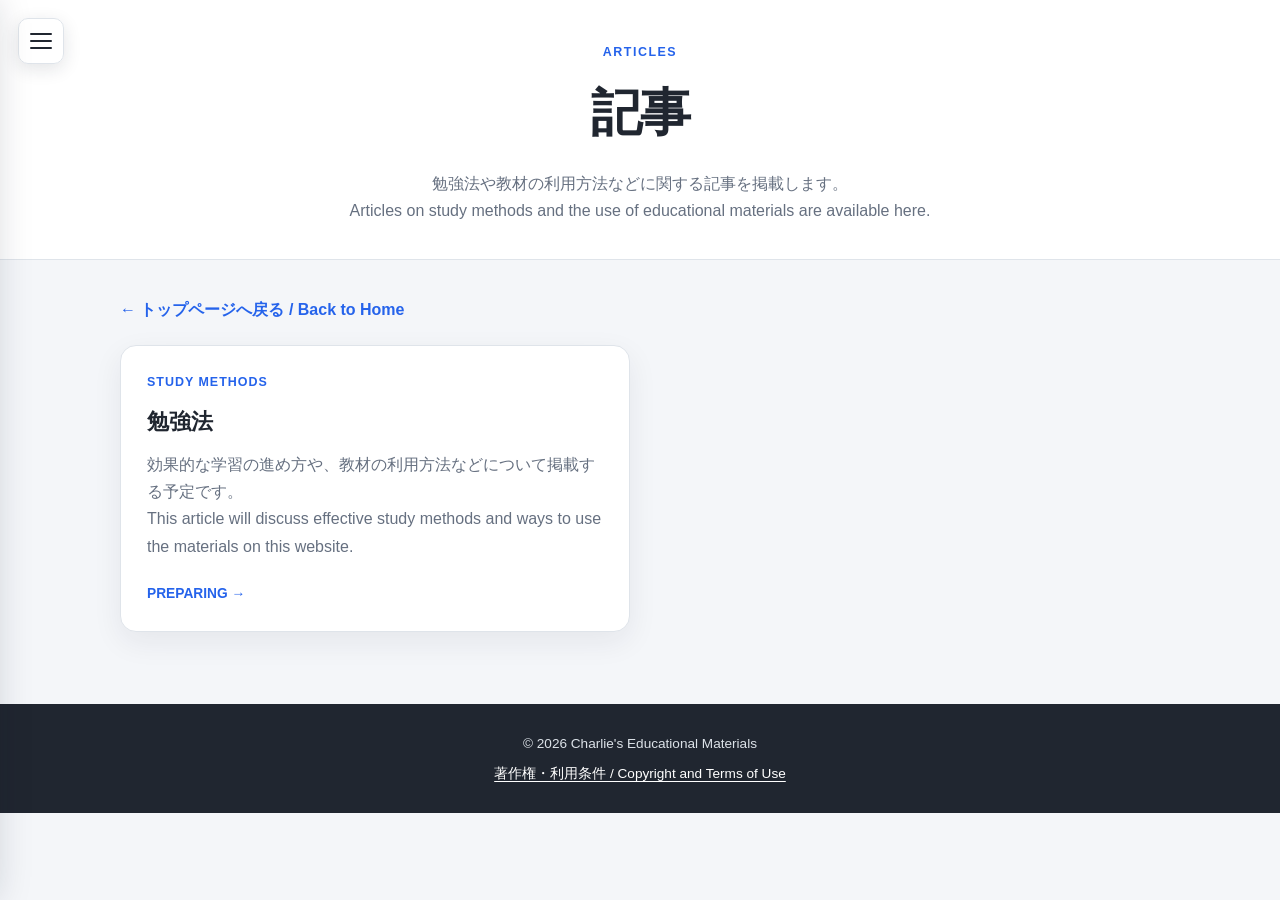
==== articles.html @ dc675c05 "Add navigation menu and article templates" ====
<!DOCTYPE html>
<html lang="ja">
<head>
  <meta charset="UTF-8">
  <meta name="viewport" content="width=device-width, initial-scale=1.0">

  <title>記事｜Charlie's Educational Materials</title>

  <link rel="stylesheet" href="style.css">
  <script src="menu.js" defer></script>
</head>

<body>
  <header class="site-header small">
    <p class="eyebrow">ARTICLES</p>

    <h1>記事</h1>

    <p class="lead">
      勉強法や教材の利用方法などに関する記事を掲載します。
      <br>
      <span lang="en">
        Articles on study methods and the use of educational materials
        are available here.
      </span>
    </p>
  </header>

  <main class="container">
    <a class="back-link" href="index.html">
      ← トップページへ戻る / Back to Home
    </a>

    <section class="article-grid">
      <a class="article-card" href="study-method.html">
        <p class="article-category">
          STUDY METHODS
        </p>

        <h2>勉強法</h2>

        <p class="article-card-description">
          効果的な学習の進め方や、教材の利用方法などについて掲載する予定です。
        </p>

        <p class="article-card-description" lang="en">
          This article will discuss effective study methods
          and ways to use the materials on this website.
        </p>

        <span class="article-card-status">
          PREPARING →
        </span>
      </a>
    </section>
  </main>

  <footer>
    <p>© 2026 Charlie's Educational Materials</p>

    <p>
      <a href="terms.html">
        著作権・利用条件 / Copyright and Terms of Use
      </a>
    </p>
  </footer>
</body>
</html>
---- style.css ----
:root {
  --background: #f4f6f9;
  --surface: #ffffff;
  --surface-soft: #f8fafc;
  --text: #202630;
  --muted: #667080;
  --border: #dfe4ea;
  --accent: #2563eb;
  --accent-dark: #1d4ed8;
  --overlay: rgba(15, 23, 42, 0.48);
  --shadow: 0 10px 30px rgba(25, 35, 50, 0.07);
}

* {
  box-sizing: border-box;
}

html {
  scroll-behavior: smooth;
}

body {
  margin: 0;
  background: var(--background);
  color: var(--text);
  font-family:
    -apple-system,
    BlinkMacSystemFont,
    "Segoe UI",
    "Hiragino Kaku Gothic ProN",
    "Yu Gothic",
    Meiryo,
    sans-serif;
  line-height: 1.7;
}

body.menu-open {
  overflow: hidden;
}

a {
  color: inherit;
}

.container {
  width: min(1040px, calc(100% - 32px));
  margin: 0 auto;
}

/* 三本線メニューボタン */

.menu-button {
  position: fixed;
  top: 18px;
  left: 18px;
  z-index: 1001;
  display: flex;
  flex-direction: column;
  justify-content: center;
  gap: 5px;
  width: 46px;
  height: 46px;
  padding: 0 11px;
  border: 1px solid var(--border);
  border-radius: 10px;
  background: rgba(255, 255, 255, 0.96);
  box-shadow: 0 5px 18px rgba(25, 35, 50, 0.12);
  cursor: pointer;
}

.menu-button:hover {
  border-color: var(--accent);
}

.menu-button-line {
  display: block;
  width: 100%;
  height: 2px;
  border-radius: 999px;
  background: var(--text);
}

/* サイドメニュー */

.side-menu {
  position: fixed;
  top: 0;
  left: 0;
  z-index: 1003;
  width: min(360px, 88vw);
  height: 100vh;
  padding: 28px 24px 40px;
  overflow-y: auto;
  background: var(--surface);
  box-shadow: 12px 0 36px rgba(15, 23, 42, 0.18);
  transform: translateX(-105%);
  transition: transform 0.22s ease;
}

.side-menu.is-open {
  transform: translateX(0);
}

.menu-overlay {
  position: fixed;
  inset: 0;
  z-index: 1002;
  visibility: hidden;
  background: var(--overlay);
  opacity: 0;
  transition:
    opacity 0.22s ease,
    visibility 0.22s ease;
}

.menu-overlay.is-open {
  visibility: visible;
  opacity: 1;
}

.side-menu-header {
  display: flex;
  align-items: flex-start;
  justify-content: space-between;
  gap: 16px;
  padding-bottom: 20px;
  border-bottom: 1px solid var(--border);
}

.side-menu-title {
  margin: 0;
  font-size: 1.1rem;
  line-height: 1.4;
}

.side-menu-subtitle {
  margin: 4px 0 0;
  color: var(--muted);
  font-size: 0.78rem;
  font-weight: 700;
  letter-spacing: 0.08em;
}

.menu-close-button {
  flex: 0 0 auto;
  width: 38px;
  height: 38px;
  padding: 0;
  border: 1px solid var(--border);
  border-radius: 8px;
  background: var(--surface-soft);
  color: var(--text);
  font-size: 1.5rem;
  line-height: 1;
  cursor: pointer;
}

.menu-close-button:hover {
  border-color: var(--accent);
  color: var(--accent);
}

.side-menu-nav {
  padding-top: 18px;
}

.menu-list,
.menu-sublist {
  margin: 0;
  padding: 0;
  list-style: none;
}

.menu-list {
  display: flex;
  flex-direction: column;
  gap: 5px;
}

.menu-link {
  display: block;
  padding: 11px 12px;
  border-radius: 8px;
  text-decoration: none;
}

.menu-link:hover {
  background: #eff6ff;
  color: var(--accent-dark);
}

.menu-link-ja {
  display: block;
  font-weight: 800;
}

.menu-link-en {
  display: block;
  margin-top: 1px;
  color: var(--muted);
  font-size: 0.78rem;
}

.menu-section-label {
  margin: 18px 0 6px;
  padding: 0 12px;
  color: var(--muted);
  font-size: 0.74rem;
  font-weight: 800;
  letter-spacing: 0.1em;
}

.menu-sublist {
  margin-left: 12px;
  padding-left: 12px;
  border-left: 2px solid var(--border);
}

/* ヘッダー */

.site-header {
  padding: 64px 20px 50px;
  background: var(--surface);
  border-bottom: 1px solid var(--border);
  text-align: center;
}

.site-header.small {
  padding: 42px 20px 34px;
}

.eyebrow {
  margin: 0 0 6px;
  color: var(--accent);
  font-size: 0.78rem;
  font-weight: 800;
  letter-spacing: 0.12em;
}

.site-header h1 {
  margin: 0;
  font-size: clamp(2rem, 5vw, 3.2rem);
  letter-spacing: -0.04em;
}

.lead {
  max-width: 720px;
  margin: 14px auto 0;
  color: var(--muted);
}

/* 本文 */

main {
  padding: 36px 0 72px;
}

.back-link {
  display: inline-block;
  margin-bottom: 22px;
  color: var(--accent);
  font-weight: 700;
  text-decoration: none;
}

.back-link:hover {
  text-decoration: underline;
  text-underline-offset: 3px;
}

/* What's New */

.whats-new {
  margin: 0 0 32px;
  padding: 28px;
  border: 1px solid var(--border);
  border-radius: 16px;
  background: var(--surface);
  box-shadow: var(--shadow);
}

.whats-new-heading {
  margin-bottom: 16px;
}

.whats-new-heading h2 {
  display: inline-block;
  margin: 0;
  padding: 7px 16px;
  border: 1px solid var(--accent);
  border-radius: 10px;
  background: #eff6ff;
  color: var(--accent-dark);
  font-size: 1.1rem;
  font-weight: 800;
  line-height: 1.4;
}

.news-list {
  margin: 0;
  padding: 0;
  list-style: none;
}

.news-item {
  display: grid;
  grid-template-columns: 110px 1fr;
  gap: 20px;
  padding: 16px 0;
  border-top: 1px solid var(--border);
}

.news-item:last-child {
  padding-bottom: 0;
}

.news-item time {
  color: var(--muted);
  font-size: 0.9rem;
  font-weight: 700;
}

.news-content p {
  margin: 0;
}

.news-content p[lang="en"] {
  margin-top: 3px;
  color: var(--muted);
  font-size: 0.92rem;
}

.news-link {
  display: block;
  color: var(--text);
  text-decoration: none;
}

.news-link:hover {
  color: var(--accent-dark);
  text-decoration: underline;
  text-underline-offset: 3px;
}

/* トップページの大分類 */

.category-grid {
  display: grid;
  grid-template-columns: repeat(3, 1fr);
  gap: 20px;
}

.category-card {
  display: flex;
  min-height: 230px;
  padding: 28px;
  border: 1px solid var(--border);
  border-radius: 16px;
  background: var(--surface);
  box-shadow: var(--shadow);
  text-decoration: none;
  transition:
    transform 0.18s ease,
    border-color 0.18s ease,
    box-shadow 0.18s ease;
}

.category-card:hover {
  transform: translateY(-4px);
  border-color: #b9c7da;
  box-shadow: 0 16px 38px rgba(25, 35, 50, 0.11);
}

.category-card-content {
  display: flex;
  flex-direction: column;
  width: 100%;
}

.category-number {
  color: var(--accent);
  font-size: 0.8rem;
  font-weight: 800;
  letter-spacing: 0.08em;
}

.category-card h2 {
  margin: 16px 0 8px;
  font-size: 1.55rem;
}

.category-card p {
  margin: 0;
  color: var(--muted);
}

.category-arrow {
  margin-top: auto;
  padding-top: 28px;
  color: var(--accent);
  font-weight: 800;
}

/* 分類ページ */

.page-section {
  margin-bottom: 28px;
  padding: 28px;
  border: 1px solid var(--border);
  border-radius: 16px;
  background: var(--surface);
  box-shadow: var(--shadow);
}

.subject-heading {
  margin: 0 0 22px;
  padding-bottom: 12px;
  border-bottom: 2px solid var(--text);
  font-size: 1.7rem;
}

.resource-group {
  padding: 22px 0;
  border-bottom: 1px solid var(--border);
}

.resource-group:first-of-type {
  padding-top: 0;
}

.resource-group:last-child {
  padding-bottom: 0;
  border-bottom: 0;
}

.resource-group h3 {
  margin: 0 0 10px;
  font-size: 1.15rem;
}

.resource-description {
  margin: 0 0 14px;
  color: var(--muted);
  font-size: 0.92rem;
}

/* PDFリンク */

.pdf-entry-list {
  display: flex;
  flex-wrap: wrap;
  align-items: center;
  gap: 10px 24px;
  margin: 0;
  padding: 0;
  list-style: none;
}

.pdf-entry {
  display: inline-flex;
  align-items: center;
  gap: 8px;
}

.pdf-entry-label {
  color: var(--text);
  font-size: 0.92rem;
  font-weight: 700;
  white-space: nowrap;
}

.pdf-link {
  display: inline-flex;
  align-items: center;
  justify-content: center;
  min-width: 54px;
  padding: 5px 10px;
  border: 1px solid var(--accent);
  border-radius: 7px;
  background: var(--accent);
  color: #ffffff;
  font-size: 0.75rem;
  font-weight: 800;
  line-height: 1.3;
  letter-spacing: 0.05em;
  text-decoration: none;
  transition:
    background 0.16s ease,
    border-color 0.16s ease,
    transform 0.16s ease;
}

.pdf-link:hover {
  background: var(--accent-dark);
  border-color: var(--accent-dark);
  transform: translateY(-1px);
}

.password-note {
  margin: 10px 0 0;
  color: #8a5a00;
  font-size: 0.86rem;
  font-weight: 700;
}

/* 記事一覧 */

.article-grid {
  display: grid;
  grid-template-columns: repeat(2, 1fr);
  gap: 20px;
}

.article-card {
  display: flex;
  flex-direction: column;
  min-height: 220px;
  padding: 26px;
  border: 1px solid var(--border);
  border-radius: 16px;
  background: var(--surface);
  box-shadow: var(--shadow);
  text-decoration: none;
  transition:
    transform 0.18s ease,
    border-color 0.18s ease;
}

.article-card:hover {
  transform: translateY(-3px);
  border-color: #b9c7da;
}

.article-category {
  margin: 0 0 10px;
  color: var(--accent);
  font-size: 0.78rem;
  font-weight: 800;
  letter-spacing: 0.08em;
}

.article-card h2 {
  margin: 0 0 10px;
  font-size: 1.4rem;
}

.article-card-description {
  margin: 0;
  color: var(--muted);
}

.article-card-status {
  margin-top: auto;
  padding-top: 22px;
  color: var(--accent);
  font-size: 0.86rem;
  font-weight: 800;
}

/* 記事本文 */

.article-container {
  width: min(800px, calc(100% - 32px));
  margin: 0 auto;
}

.article-main {
  padding: 36px 0 72px;
}

.article {
  padding: 38px;
  border: 1px solid var(--border);
  border-radius: 16px;
  background: var(--surface);
  box-shadow: var(--shadow);
}

.article-header {
  margin-bottom: 32px;
  padding-bottom: 24px;
  border-bottom: 1px solid var(--border);
}

.article-label {
  margin: 0 0 8px;
  color: var(--accent);
  font-size: 0.8rem;
  font-weight: 800;
  letter-spacing: 0.08em;
}

.article-header h1 {
  margin: 0;
  font-size: clamp(1.8rem, 5vw, 2.7rem);
  line-height: 1.35;
}

.article-meta {
  margin: 12px 0 0;
  color: var(--muted);
  font-size: 0.88rem;
}

.article-section {
  margin-top: 34px;
}

.article-section:first-of-type {
  margin-top: 0;
}

.article-section h2 {
  margin: 0 0 14px;
  padding-left: 12px;
  border-left: 4px solid var(--accent);
  font-size: 1.4rem;
}

.article-section h3 {
  margin: 24px 0 10px;
  font-size: 1.15rem;
}

.article-section p {
  margin: 0 0 16px;
}

.article-section ul,
.article-section ol {
  padding-left: 1.5rem;
}

.article-note {
  margin: 24px 0;
  padding: 18px 20px;
  border-left: 4px solid var(--accent);
  border-radius: 0 10px 10px 0;
  background: #eff6ff;
}

.placeholder-text {
  color: var(--muted);
  font-style: italic;
}

/* フォーム案内 */

.form-placeholder {
  padding: 36px;
  border: 1px solid var(--border);
  border-radius: 16px;
  background: var(--surface);
  box-shadow: var(--shadow);
  text-align: center;
}

.form-placeholder h2 {
  margin: 0 0 12px;
}

.form-placeholder p {
  max-width: 620px;
  margin: 0 auto;
  color: var(--muted);
}

.coming-soon-label {
  display: inline-block;
  margin-bottom: 18px;
  padding: 6px 13px;
  border: 1px solid var(--accent);
  border-radius: 999px;
  background: #eff6ff;
  color: var(--accent-dark);
  font-size: 0.8rem;
  font-weight: 800;
}

/* 空の分類 */

.empty-state {
  padding: 36px;
  border: 1px dashed #b9c2ce;
  border-radius: 12px;
  background: var(--surface-soft);
  color: var(--muted);
  text-align: center;
}

/* フッター */

footer {
  padding: 28px 20px;
  background: var(--text);
  color: #dce2e8;
  text-align: center;
  font-size: 0.85rem;
}

footer p {
  margin: 0;
}

footer p + p {
  margin-top: 7px;
}

footer a {
  color: #ffffff;
  text-decoration: underline;
  text-underline-offset: 3px;
}

footer a:hover {
  text-decoration-thickness: 2px;
}

/* タブレット */

@media (max-width: 800px) {
  .category-grid,
  .article-grid {
    grid-template-columns: 1fr;
  }

  .category-card {
    min-height: 190px;
  }
}

/* スマートフォン */

@media (max-width: 600px) {
  .menu-button {
    top: 12px;
    left: 12px;
    width: 42px;
    height: 42px;
  }

  .site-header {
    padding: 72px 20px 36px;
  }

  .site-header.small {
    padding: 68px 20px 28px;
  }

  main {
    padding-top: 24px;
  }

  .whats-new {
    padding: 20px;
  }

  .whats-new-heading h2 {
    padding: 6px 14px;
    font-size: 1rem;
  }

  .news-item {
    grid-template-columns: 1fr;
    gap: 5px;
  }

  .page-section {
    padding: 20px;
  }

  .subject-heading {
    font-size: 1.45rem;
  }

  .pdf-entry-list {
    gap: 10px 18px;
  }

  .pdf-entry {
    gap: 7px;
  }

  .pdf-entry-label {
    font-size: 0.88rem;
  }

  .pdf-link {
    min-width: 50px;
    padding: 5px 9px;
    font-size: 0.72rem;
  }

  .article {
    padding: 24px 20px;
  }

  .article-section h2 {
    font-size: 1.25rem;
  }

  .form-placeholder {
    padding: 28px 20px;
  }
}
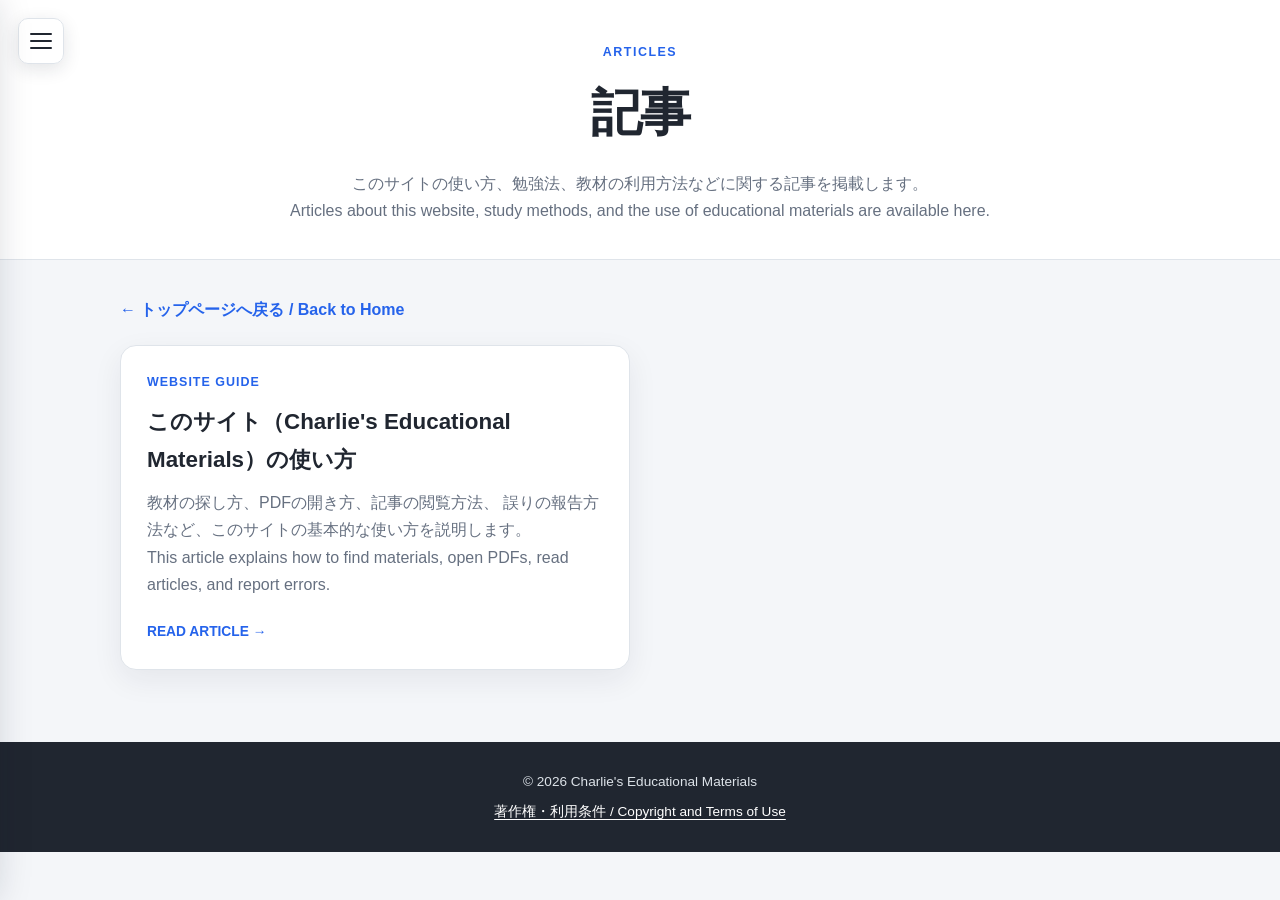
==== commit 03a4a13c: "Add website usage guide article" ====
--- a/articles.html
+++ b/articles.html
@@ -17,11 +17,11 @@
     <h1>記事</h1>
 
     <p class="lead">
-      勉強法や教材の利用方法などに関する記事を掲載します。
+      このサイトの使い方、勉強法、教材の利用方法などに関する記事を掲載します。
       <br>
       <span lang="en">
-        Articles on study methods and the use of educational materials
-        are available here.
+        Articles about this website, study methods,
+        and the use of educational materials are available here.
       </span>
     </p>
   </header>
@@ -32,24 +32,33 @@
     </a>
 
     <section class="article-grid">
-      <a class="article-card" href="study-method.html">
+      <a
+        class="article-card"
+        href="how-to-use-this-site.html"
+      >
         <p class="article-category">
-          STUDY METHODS
+          WEBSITE GUIDE
         </p>
 
-        <h2>勉強法</h2>
+        <h2>
+          このサイト（Charlie's Educational Materials）の使い方
+        </h2>
 
         <p class="article-card-description">
-          効果的な学習の進め方や、教材の利用方法などについて掲載する予定です。
+          教材の探し方、PDFの開き方、記事の閲覧方法、
+          誤りの報告方法など、このサイトの基本的な使い方を説明します。
         </p>
 
-        <p class="article-card-description" lang="en">
-          This article will discuss effective study methods
-          and ways to use the materials on this website.
+        <p
+          class="article-card-description"
+          lang="en"
+        >
+          This article explains how to find materials,
+          open PDFs, read articles, and report errors.
         </p>
 
         <span class="article-card-status">
-          PREPARING →
+          READ ARTICLE →
         </span>
       </a>
     </section>
--- a/style.css
+++ b/style.css
@@ -644,9 +644,9 @@
   font-style: italic;
 }
 
-/* フォーム案内 */
-
-.form-placeholder {
+/* 誤り・不具合報告ページ */
+
+.report-section {
   padding: 36px;
   border: 1px solid var(--border);
   border-radius: 16px;
@@ -655,26 +655,98 @@
   text-align: center;
 }
 
-.form-placeholder h2 {
-  margin: 0 0 12px;
-}
-
-.form-placeholder p {
-  max-width: 620px;
-  margin: 0 auto;
-  color: var(--muted);
-}
-
-.coming-soon-label {
-  display: inline-block;
-  margin-bottom: 18px;
-  padding: 6px 13px;
+.report-section-label {
+  margin: 0 0 10px;
+  color: var(--accent);
+  font-size: 0.78rem;
+  font-weight: 800;
+  letter-spacing: 0.1em;
+}
+
+.report-section h2 {
+  margin: 0 0 18px;
+  font-size: 1.65rem;
+}
+
+.report-section > p:not(.report-section-label):not(.external-link-note) {
+  max-width: 720px;
+  margin: 0 auto 14px;
+  color: var(--muted);
+}
+
+.report-guidance {
+  max-width: 720px;
+  margin: 28px auto;
+  padding: 22px 24px;
+  border: 1px solid var(--border);
+  border-radius: 12px;
+  background: var(--surface-soft);
+  text-align: left;
+}
+
+.report-guidance h3 {
+  margin: 0;
+  font-size: 1.08rem;
+}
+
+.report-guidance > p {
+  margin: 2px 0 12px;
+  color: var(--muted);
+  font-size: 0.86rem;
+}
+
+.report-guidance ul {
+  margin: 10px 0 0;
+  padding-left: 1.4rem;
+}
+
+.report-guidance ul[lang="en"] {
+  margin-top: 14px;
+  padding-top: 14px;
+  border-top: 1px solid var(--border);
+  color: var(--muted);
+  font-size: 0.92rem;
+}
+
+.report-form-button {
+  display: inline-flex;
+  flex-direction: column;
+  align-items: center;
+  justify-content: center;
+  min-width: min(340px, 100%);
+  padding: 13px 24px;
   border: 1px solid var(--accent);
-  border-radius: 999px;
-  background: #eff6ff;
-  color: var(--accent-dark);
-  font-size: 0.8rem;
-  font-weight: 800;
+  border-radius: 10px;
+  background: var(--accent);
+  color: #ffffff;
+  font-weight: 800;
+  line-height: 1.4;
+  text-decoration: none;
+  box-shadow: 0 8px 20px rgba(37, 99, 235, 0.2);
+  transition:
+    background 0.16s ease,
+    border-color 0.16s ease,
+    transform 0.16s ease,
+    box-shadow 0.16s ease;
+}
+
+.report-form-button:hover {
+  transform: translateY(-2px);
+  border-color: var(--accent-dark);
+  background: var(--accent-dark);
+  box-shadow: 0 11px 24px rgba(37, 99, 235, 0.26);
+}
+
+.report-form-button span[lang="en"] {
+  margin-top: 2px;
+  font-size: 0.77rem;
+  letter-spacing: 0.06em;
+}
+
+.external-link-note {
+  margin: 13px 0 0;
+  color: var(--muted);
+  font-size: 0.82rem;
 }
 
 /* 空の分類 */
@@ -799,7 +871,20 @@
     font-size: 1.25rem;
   }
 
-  .form-placeholder {
+  .report-section {
     padding: 28px 20px;
   }
-}
+
+  .report-section h2 {
+    font-size: 1.4rem;
+  }
+
+  .report-guidance {
+    padding: 18px;
+  }
+
+  .report-form-button {
+    width: 100%;
+    min-width: 0;
+  }
+}
